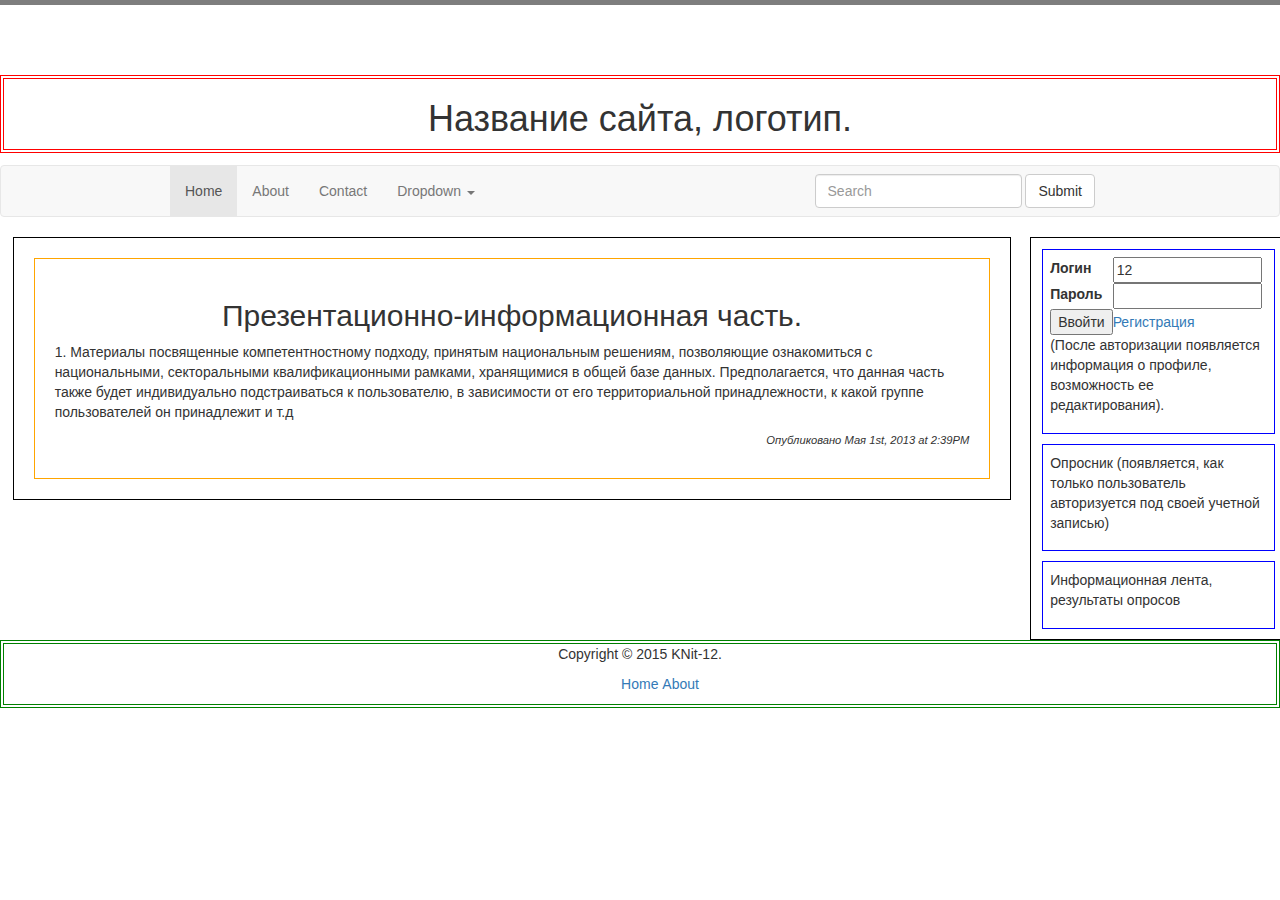
==== index.html @ ab15126e "small visual changes" ====
<!DOCTYPE html>
<html lang="en-US">
  <head>
    <meta charset="utf-8">
    <!--[if lte IE 8]>
    <!-- Patch to make semantic elements work in IE8 and below. -->
	<!--[if lt IE 9]>
		<script src="http://html5shim.googlecode.com/svn/trunk/html5.js"></script>
	<![endif]-->

    <link rel="stylesheet" href="stylesheets/style.css"> 
	<!-- for Bootstrap-->
	<link href="stylesheets/bootstrap.min.css" rel="stylesheet">
    <link href="stylesheets/non-responsive.css" rel="stylesheet">
	<script src="https://ajax.googleapis.com/ajax/libs/jquery/1.11.3/jquery.min.js"></script>
    <script src="javascript/bootstrap.min.js"></script>
	<!-- / for Bootstrap-->
    <title>INARM</title>
  </head>

  <body>
      <header id="page_header"> 
        <h1>Название сайта, логотип.</h1>
      </header>
	  
	  
	  <nav class="navbar navbar-default">
      <div class="container">
        
        <!-- Note that the .navbar-collapse and .collapse classes have been removed from the #navbar -->
        <div id="navbar">
          <ul class="nav navbar-nav">
            <li class="active"><a href="#">Home</a></li>
            <li><a href="#about">About</a></li>
            <li><a href="#contact">Contact</a></li>
            <li class="dropdown">
              <a href="#" class="dropdown-toggle" data-toggle="dropdown" role="button" aria-haspopup="true" aria-expanded="false">Dropdown <span class="caret"></span></a>
              <ul class="dropdown-menu">
                <li><a href="#">Action</a></li>
                <li><a href="#">Another action</a></li>
                <li><a href="#">Something else here</a></li>
                <li role="separator" class="divider"></li>
                <li class="dropdown-header">Nav header</li>
                <li><a href="#">Separated link</a></li>
                <li><a href="#">One more separated link</a></li>
              </ul>
            </li>
          </ul>
          <form class="navbar-form navbar-right" role="search">
            <div class="form-group">
              <input type="text" class="form-control" placeholder="Search">
            </div>
            <button type="submit" class="btn btn-default">Submit</button>
          </form>
          
        </div><!--/.nav-collapse -->
      </div>
    </nav>
	  
	  
	  
	<div id="wrapper">  
	  
	  <section id="right_section">
		<article id="registration_article">
			<form action="/action/1" method="get" name="registration_form">
				<table>
					<tr>
						<td><label for="login" id="label">Логин</label></td>
						<td><input type="text" name="login" id="login" value="12"></td>
					</tr>
					<tr>
						<td><label for="pass" id="label">Пароль</label></td>
						<td><input type="password" name="pass" id="pass"></td>
					</tr>
					<tr>
						<td><button type="submit">Ввойти</button></td>
						<td><a href="/registration.html">Регистрация</a></td>
					</tr>
				</table>
			
			<!--
				<ul>
					<li>
						<label for="login">Логин</label>
						<input type="text" name="login" id="login" value="12">
						<span></span>
					</li>
					<li>
						<label for="pass">Пароль</label>
						<input type="password" name="pass" id="pass">
						<span></span>
					</li>
					<button type="submit">Ввойти</button>
					<button type="submit">Регистрация</button>
				</ul>-->
			</form>
			<p>
				(После авторизации появляется информация о профиле, возможность ее редактирования).
			</p>
		</article>
		
		<article id="inquirer">
			<p>
              Опросник (появляется, как только пользователь 
			  авторизуется под своей учетной записью)
            </p>
		</article>
		
		<article id="info">
			<p>
				Информационная лента, результаты опросов
			</p>
		</article>
	  </section>
	  
	   <section id="center_section">
		<article class="news">
			<header>
				<h2>Презентационно-информационная часть.</h2>
			</header>

				<p>
					1.	Материалы посвященные 
					компетентностному подходу, принятым национальным решениям, 
					позволяющие ознакомиться с национальными, секторальными квалификационными 
					рамками, хранящимися в общей базе данных. Предполагается, что данная часть 
					также будет индивидуально подстраиваться к пользователю, в зависимости 
					от его территориальной принадлежности, к какой группе пользователей 
					он принадлежит и т.д
				</p>
			<footer>
				<p>Опубликовано 
					<time datetime="2013-05-01T14:39">Мая 1st, 2013 at 2:39PM</time>
				</p>
			</footer>
			</p>
		</article>
	  </section>
	  
	</div>
	  <footer id="page_footer">
        <p>Copyright © 2015 KNit-12.</p>
        <nav>
          <ul>   
            <li><a href="index.html">Home</a></li>
            <li><a href="#">About</a></li>
          </ul>
        </nav>
      </footer>
  </body>
</html>
---- stylesheets/style.css ----
body{
	margin				: 2.5em;
	min-width			: 750px;
    background-color	: #f8f8f8;
    border-top			: 5px solid #7e7e7e;
	background			: repeating-radial-gradient(2px 2px, ellipse,
						hsla(0,0%,100%,1) 8px, hsla(0,0%,95%,1) 10px,
						hsla(0,0%,93%,1) 15px, hsla(0,0%,100%,1) 20px);
}

#wrapper{
	margin-bottom	: 10%;
}

section{
	border			: 1px solid black; 
	
}

#page_header{ 
	width			: 100%; 
	text-align		: center;
	border			: 4px double red; 
	margin-bottom	: 1%;
}

#inquirer {
	border	: 0.1em solid blue;
	padding	: 3%;
	margin	: 4%;
}


#center_section {
	margin-left: 1%;
	width		: 78%;
	margin-right: 21%;
}

.news{
	margin	: 2%;
	padding	: 2%;
	border	: 0.1em solid orange;
}

.news>header{
	text-align	: center;
}

.news>footer{
	text-align	: right;
	font-size	: 80%;
	font-style	: oblique;
}

#right_section {
	width		: 20%;
	float		: right;
	margin-right: -0.5%;
}

#registration_article{
	border		: 0.1em solid brown;
	margin		: auto;
}

#registration_article  > form > ul{
	margin			: 2%;
    padding			: 0;
    list-style-type	: none;
}

#registration_article  >  form > ul > li{
	text-align		: left;
	margin-bottom	: 0.5em;
}

#registration_article  > form > ul > button{

}



.label{
	text-align: left;
}

#right_section >article {
	border	: 0.1em solid blue;
	padding	: 3%;
	margin	: 4%;
}

input[type=text], input[type=password]{
   width 	: 97%;
}

input[type=search]{
   width		: 80%;
   background	: white-blue; 
   border		: 1px solid black; 
   border-radius: 15px;
}

#page_footer{
	clear		: both;
	text-align	: center;
	width		: 100%; 
	border		: 4px double green;
}

#page_footer  nav  >  ul  >  li{ 
	display		: inline;
	list-style	: none;
}
---- stylesheets/non-responsive.css ----
/* Template-specific stuff
 *
 * Customizations just for the template; these are not necessary for anything
 * with disabling the responsiveness.
 */

/* Account for fixed navbar */
body {
  padding-top: 70px;
  padding-bottom: 30px;
}

body,
.navbar-fixed-top,
.navbar-fixed-bottom {
  min-width: 970px;
}

/* Don't let the lead text change font-size. */
.lead {
  font-size: 16px;
}

/* Finesse the page header spacing */
.page-header {
  margin-bottom: 30px;
}
.page-header .lead {
  margin-bottom: 10px;
}


/* Non-responsive overrides
 *
 * Utilize the following CSS to disable the responsive-ness of the container,
 * grid system, and navbar.
 */

/* Reset the container */
.container {
  width: 970px;
  max-width: none !important;
}

/* Demonstrate the grids */
.col-xs-4 {
  padding-top: 15px;
  padding-bottom: 15px;
  background-color: #eee;
  background-color: rgba(86,61,124,.15);
  border: 1px solid #ddd;
  border: 1px solid rgba(86,61,124,.2);
}

.container .navbar-header,
.container .navbar-collapse {
  margin-right: 0;
  margin-left: 0;
}

/* Always float the navbar header */
.navbar-header {
  float: left;
}

/* Undo the collapsing navbar */
.navbar-collapse {
  display: block !important;
  height: auto !important;
  padding-bottom: 0;
  overflow: visible !important;
  visibility: visible !important;
}

.navbar-toggle {
  display: none;
}
.navbar-collapse {
  border-top: 0;
}

.navbar-brand {
  margin-left: -15px;
}

/* Always apply the floated nav */
.navbar-nav {
  float: left;
  margin: 0;
}
.navbar-nav > li {
  float: left;
}
.navbar-nav > li > a {
  padding: 15px;
}

/* Redeclare since we override the float above */
.navbar-nav.navbar-right {
  float: right;
}

/* Undo custom dropdowns */
.navbar .navbar-nav .open .dropdown-menu {
  position: absolute;
  float: left;
  background-color: #fff;
  border: 1px solid #ccc;
  border: 1px solid rgba(0, 0, 0, .15);
  border-width: 0 1px 1px;
  border-radius: 0 0 4px 4px;
  -webkit-box-shadow: 0 6px 12px rgba(0, 0, 0, .175);
          box-shadow: 0 6px 12px rgba(0, 0, 0, .175);
}
.navbar-default .navbar-nav .open .dropdown-menu > li > a {
  color: #333;
}
.navbar .navbar-nav .open .dropdown-menu > li > a:hover,
.navbar .navbar-nav .open .dropdown-menu > li > a:focus,
.navbar .navbar-nav .open .dropdown-menu > .active > a,
.navbar .navbar-nav .open .dropdown-menu > .active > a:hover,
.navbar .navbar-nav .open .dropdown-menu > .active > a:focus {
  color: #fff !important;
  background-color: #428bca !important;
}
.navbar .navbar-nav .open .dropdown-menu > .disabled > a,
.navbar .navbar-nav .open .dropdown-menu > .disabled > a:hover,
.navbar .navbar-nav .open .dropdown-menu > .disabled > a:focus {
  color: #999 !important;
  background-color: transparent !important;
}

/* Undo form expansion */
.navbar-form {
  float: left;
  width: auto;
  padding-top: 0;
  padding-bottom: 0;
  margin-right: 0;
  margin-left: 0;
  border: 0;
  -webkit-box-shadow: none;
          box-shadow: none;
}

/* Copy-pasted from forms.less since we mixin the .form-inline styles. */
.navbar-form .form-group {
  display: inline-block;
  margin-bottom: 0;
  vertical-align: middle;
}

.navbar-form .form-control {
  display: inline-block;
  width: auto;
  vertical-align: middle;
}

.navbar-form .form-control-static {
  display: inline-block;
}

.navbar-form .input-group {
  display: inline-table;
  vertical-align: middle;
}

.navbar-form .input-group .input-group-addon,
.navbar-form .input-group .input-group-btn,
.navbar-form .input-group .form-control {
  width: auto;
}

.navbar-form .input-group > .form-control {
  width: 100%;
}

.navbar-form .control-label {
  margin-bottom: 0;
  vertical-align: middle;
}

.navbar-form .radio,
.navbar-form .checkbox {
  display: inline-block;
  margin-top: 0;
  margin-bottom: 0;
  vertical-align: middle;
}

.navbar-form .radio label,
.navbar-form .checkbox label {
  padding-left: 0;
}

.navbar-form .radio input[type="radio"],
.navbar-form .checkbox input[type="checkbox"] {
  position: relative;
  margin-left: 0;
}

.navbar-form .has-feedback .form-control-feedback {
  top: 0;
}

/* Undo inline form compaction on small screens */
.form-inline .form-group {
  display: inline-block;
  margin-bottom: 0;
  vertical-align: middle;
}

.form-inline .form-control {
  display: inline-block;
  width: auto;
  vertical-align: middle;
}

.form-inline .form-control-static {
  display: inline-block;
}

.form-inline .input-group {
  display: inline-table;
  vertical-align: middle;
}
.form-inline .input-group .input-group-addon,
.form-inline .input-group .input-group-btn,
.form-inline .input-group .form-control {
  width: auto;
}

.form-inline .input-group > .form-control {
  width: 100%;
}

.form-inline .control-label {
  margin-bottom: 0;
  vertical-align: middle;
}

.form-inline .radio,
.form-inline .checkbox {
  display: inline-block;
  margin-top: 0;
  margin-bottom: 0;
  vertical-align: middle;
}
.form-inline .radio label,
.form-inline .checkbox label {
  padding-left: 0;
}

.form-inline .radio input[type="radio"],
.form-inline .checkbox input[type="checkbox"] {
  position: relative;
  margin-left: 0;
}

.form-inline .has-feedback .form-control-feedback {
  top: 0;
}
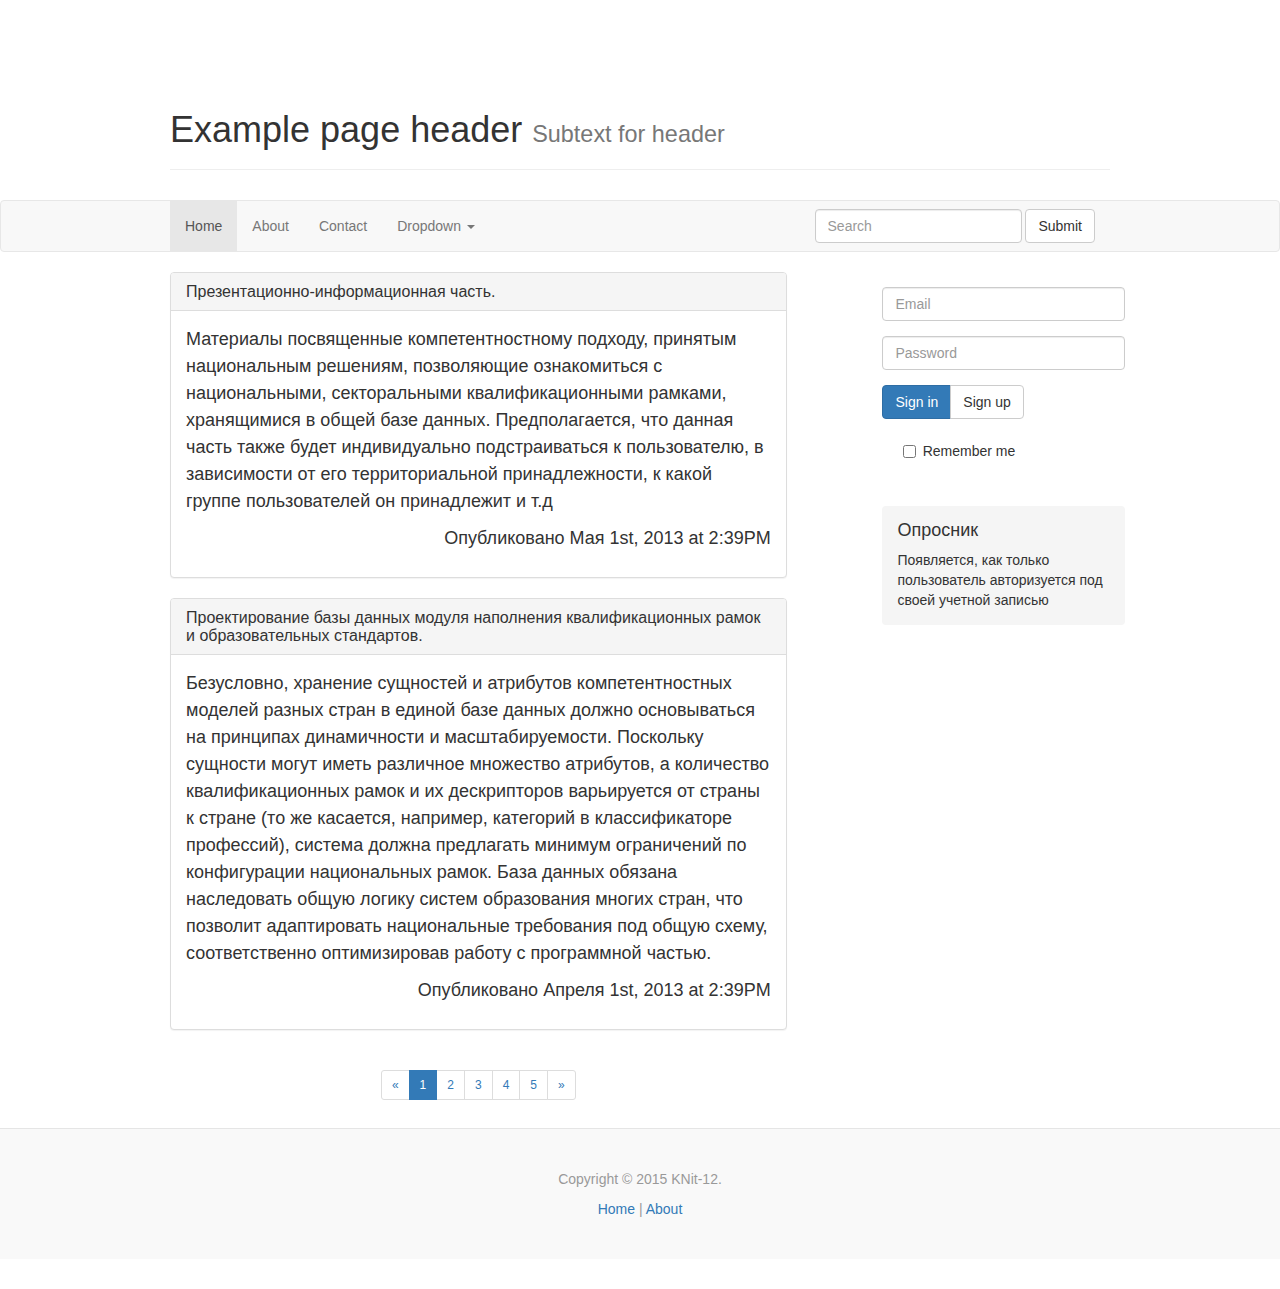
==== commit d69c8d9b: "Full change in design" ====
--- a/index.html
+++ b/index.html
@@ -8,9 +8,10 @@
 		<script src="http://html5shim.googlecode.com/svn/trunk/html5.js"></script>
 	<![endif]-->
 
-    <link rel="stylesheet" href="stylesheets/style.css"> 
+    
 	<!-- for Bootstrap-->
 	<link href="stylesheets/bootstrap.min.css" rel="stylesheet">
+	<link href="stylesheets/blog.css" rel="stylesheet">
     <link href="stylesheets/non-responsive.css" rel="stylesheet">
 	<script src="https://ajax.googleapis.com/ajax/libs/jquery/1.11.3/jquery.min.js"></script>
     <script src="javascript/bootstrap.min.js"></script>
@@ -19,10 +20,11 @@
   </head>
 
   <body>
-      <header id="page_header"> 
-        <h1>Название сайта, логотип.</h1>
-      </header>
-	  
+  <div class="container">  
+      <div class="page-header">
+		<h1>Example page header <small>Subtext for header</small></h1>
+	  </div>
+	  </div>
 	  
 	  <nav class="navbar navbar-default">
       <div class="container">
@@ -57,97 +59,116 @@
       </div>
     </nav>
 	  
-	  
-	  
-	<div id="wrapper">  
-	  
-	  <section id="right_section">
-		<article id="registration_article">
-			<form action="/action/1" method="get" name="registration_form">
-				<table>
-					<tr>
-						<td><label for="login" id="label">Логин</label></td>
-						<td><input type="text" name="login" id="login" value="12"></td>
-					</tr>
-					<tr>
-						<td><label for="pass" id="label">Пароль</label></td>
-						<td><input type="password" name="pass" id="pass"></td>
-					</tr>
-					<tr>
-						<td><button type="submit">Ввойти</button></td>
-						<td><a href="/registration.html">Регистрация</a></td>
-					</tr>
-				</table>
-			
-			<!--
-				<ul>
-					<li>
-						<label for="login">Логин</label>
-						<input type="text" name="login" id="login" value="12">
-						<span></span>
-					</li>
-					<li>
-						<label for="pass">Пароль</label>
-						<input type="password" name="pass" id="pass">
-						<span></span>
-					</li>
-					<button type="submit">Ввойти</button>
-					<button type="submit">Регистрация</button>
-				</ul>-->
-			</form>
-			<p>
-				(После авторизации появляется информация о профиле, возможность ее редактирования).
-			</p>
-		</article>
-		
-		<article id="inquirer">
-			<p>
-              Опросник (появляется, как только пользователь 
-			  авторизуется под своей учетной записью)
-            </p>
-		</article>
-		
-		<article id="info">
-			<p>
-				Информационная лента, результаты опросов
-			</p>
-		</article>
-	  </section>
-	  
-	   <section id="center_section">
-		<article class="news">
-			<header>
-				<h2>Презентационно-информационная часть.</h2>
-			</header>
-
-				<p>
-					1.	Материалы посвященные 
+	<div class="container">  
+	<div class="row">
+		<div class="col-sm-8 blog-main">
+			<div class="panel panel-default">
+				<div class="panel-heading">
+					<h3 class="panel-title">Презентационно-информационная часть.</h3>
+				</div>
+				<div class="panel-body"><p>
+				    Материалы посвященные 
 					компетентностному подходу, принятым национальным решениям, 
 					позволяющие ознакомиться с национальными, секторальными квалификационными 
 					рамками, хранящимися в общей базе данных. Предполагается, что данная часть 
 					также будет индивидуально подстраиваться к пользователю, в зависимости 
 					от его территориальной принадлежности, к какой группе пользователей 
-					он принадлежит и т.д
-				</p>
-			<footer>
-				<p>Опубликовано 
+					он принадлежит и т.д 
+					</p>
+					<p align="right">Опубликовано 
 					<time datetime="2013-05-01T14:39">Мая 1st, 2013 at 2:39PM</time>
-				</p>
-			</footer>
-			</p>
-		</article>
-	  </section>
+				    </p>
+				</div>
+			</div>
+			<div class="panel panel-default">
+				<div class="panel-heading">
+					<h3 class="panel-title">Проектирование базы данных модуля наполнения квалификационных рамок и образовательных стандартов.</h3>
+				</div>
+				<div class="panel-body"><p>
+				    Безусловно, хранение сущностей и атрибутов компетентностных моделей разных стран в единой базе данных должно основываться на принципах динамичности и масштабируемости. 
+					Поскольку сущности могут иметь различное множество атрибутов, а количество квалификационных рамок и их дескрипторов варьируется от страны к стране (то же касается, например, категорий в классификаторе профессий), 
+					система должна предлагать минимум ограничений по конфигурации национальных рамок. База данных обязана наследовать общую логику систем образования многих стран, что позволит адаптировать национальные требования под общую схему, 
+					соответственно оптимизировав работу с программной частью.
+					</p>
+					<p align="right">Опубликовано 
+					<time datetime="2013-05-01T14:39">Апреля 1st, 2013 at 2:39PM</time>
+				    </p>
+				</div>
+			</div>
+			<div align="center">
+			<nav>
+			<ul class="pagination pagination-sm">
+				<li>
+				<a href="#" aria-label="Previous">
+					<span aria-hidden="true">&laquo;</span>
+				</a>
+				</li>
+				<li class="active"><a href="#">1 <span class="sr-only">(current)</span></a></li>
+				<li><a href="#">2</a></li>
+				<li><a href="#">3</a></li>
+				<li><a href="#">4</a></li>
+				<li><a href="#">5</a></li>
+				<li>
+				<a href="#" aria-label="Next">
+					<span aria-hidden="true">&raquo;</span>
+				</a>
+				</li>
+			</ul>
+			</nav>
+			</div>
+		</div>
+		<div class="col-sm-3 col-sm-offset-1 blog-sidebar">
+		<div class="sidebar-module">
+			
+			<form class="form-horizontal">
+			<div class="form-group">
+				<input type="email" class="form-control" id="inputEmail3" placeholder="Email">
+			</div>
+			<div class="form-group">
+				<input type="password" class="form-control" id="inputPassword3" placeholder="Password">
+			</div>			
+			
+			<div class="form-group">
+				<div class="btn-group" role="group" aria-label="Registration buttons">
+				<button type="button" class="btn btn-primary">Sign in</button>
+
+				<button type="submit" class="btn btn-default">Sign up</button>
+				
+				</div>
+			</div>
+			<div class="form-group">
+				<div class="col-sm-offset-1">
+				<div class="checkbox">
+					<label>
+					<input type="checkbox"> Remember me
+					</label>
+				</div>
+				</div>
+			</div>
+			</form>
+			
+		
+		</div>
+		 <div class="sidebar-module sidebar-module-inset">
+            <h4>Опросник</h4>
+            <p>Появляется, как только пользователь 
+			  авторизуется под своей учетной записью</p>
+          </div>
+		</div>	
+	</div>
+	</div>
+	</div> 
+	
+	
+	
+	 <footer class="blog-footer">
+        <p>Copyright © 2015 KNit-12.</p>
+        <p>
+            <a href="index.html">Home</a> |			
+            <a href="#">About</a>
+        </p>         
+      </footer>
 	  
-	</div>
-	  <footer id="page_footer">
-        <p>Copyright © 2015 KNit-12.</p>
-        <nav>
-          <ul>   
-            <li><a href="index.html">Home</a></li>
-            <li><a href="#">About</a></li>
-          </ul>
-        </nav>
-      </footer>
   </body>
 </html>
 
--- a/stylesheets/blog.css
+++ b/stylesheets/blog.css
@@ -0,0 +1,163 @@
+/*
+ * Globals
+ */
+
+
+
+h1, .h1,
+h2, .h2,
+h3, .h3,
+h4, .h4,
+h5, .h5,
+h6, .h6 {
+  margin-top: 0;
+  font-family: "Helvetica Neue", Helvetica, Arial, sans-serif;
+  font-weight: normal;
+  color: #333;
+}
+
+
+/*
+ * Override Bootstrap's default container.
+ */
+
+@media (min-width: 1200px) {
+  .container {
+    width: 970px;
+  }
+}
+
+
+/*
+ * Masthead for nav
+ */
+
+.blog-masthead {
+  background-color: #428bca;
+  -webkit-box-shadow: inset 0 -2px 5px rgba(0,0,0,.1);
+          box-shadow: inset 0 -2px 5px rgba(0,0,0,.1);
+}
+
+/* Nav links */
+.blog-nav-item {
+  position: relative;
+  display: inline-block;
+  padding: 10px;
+  font-weight: 500;
+  color: #cdddeb;
+}
+.blog-nav-item:hover,
+.blog-nav-item:focus {
+  color: #fff;
+  text-decoration: none;
+}
+
+/* Active state gets a caret at the bottom */
+.blog-nav .active {
+  color: #fff;
+}
+.blog-nav .active:after {
+  position: absolute;
+  bottom: 0;
+  left: 50%;
+  width: 0;
+  height: 0;
+  margin-left: -5px;
+  vertical-align: middle;
+  content: " ";
+  border-right: 5px solid transparent;
+  border-bottom: 5px solid;
+  border-left: 5px solid transparent;
+}
+
+
+/*
+ * Blog name and description
+ */
+
+.blog-header {
+  padding-top: 20px;
+  padding-bottom: 20px;
+}
+.blog-title {
+  margin-top: 30px;
+  margin-bottom: 0;
+  font-size: 60px;
+  font-weight: normal;
+}
+.blog-description {
+  font-size: 20px;
+  color: #999;
+}
+
+
+/*
+ * Main column and sidebar layout
+ */
+
+.blog-main {
+  font-size: 18px;
+  line-height: 1.5;
+}
+
+/* Sidebar modules for boxing content */
+.sidebar-module {
+  padding: 15px;
+  margin: 0 -15px 15px;
+}
+.sidebar-module-inset {
+  padding: 15px;
+  background-color: #f5f5f5;
+  border-radius: 4px;
+}
+.sidebar-module-inset p:last-child,
+.sidebar-module-inset ul:last-child,
+.sidebar-module-inset ol:last-child {
+  margin-bottom: 0;
+}
+
+
+/* Pagination */
+.pager {
+  margin-bottom: 60px;
+  text-align: left;
+}
+.pager > li > a {
+  width: 140px;
+  padding: 10px 20px;
+  text-align: center;
+  border-radius: 30px;
+}
+
+
+/*
+ * Blog posts
+ */
+
+.blog-post {
+  margin-bottom: 60px;
+}
+.blog-post-title {
+  margin-bottom: 5px;
+  font-size: 40px;
+}
+.blog-post-meta {
+  margin-bottom: 20px;
+  color: #999;
+}
+
+
+/*
+ * Footer
+ */
+
+.blog-footer {
+  padding: 40px 0;
+  color: #999;
+  text-align: center;
+  background-color: #f9f9f9;
+  border-top: 1px solid #e5e5e5;
+}
+.blog-footer p:last-child {
+  margin-bottom: 0;
+}
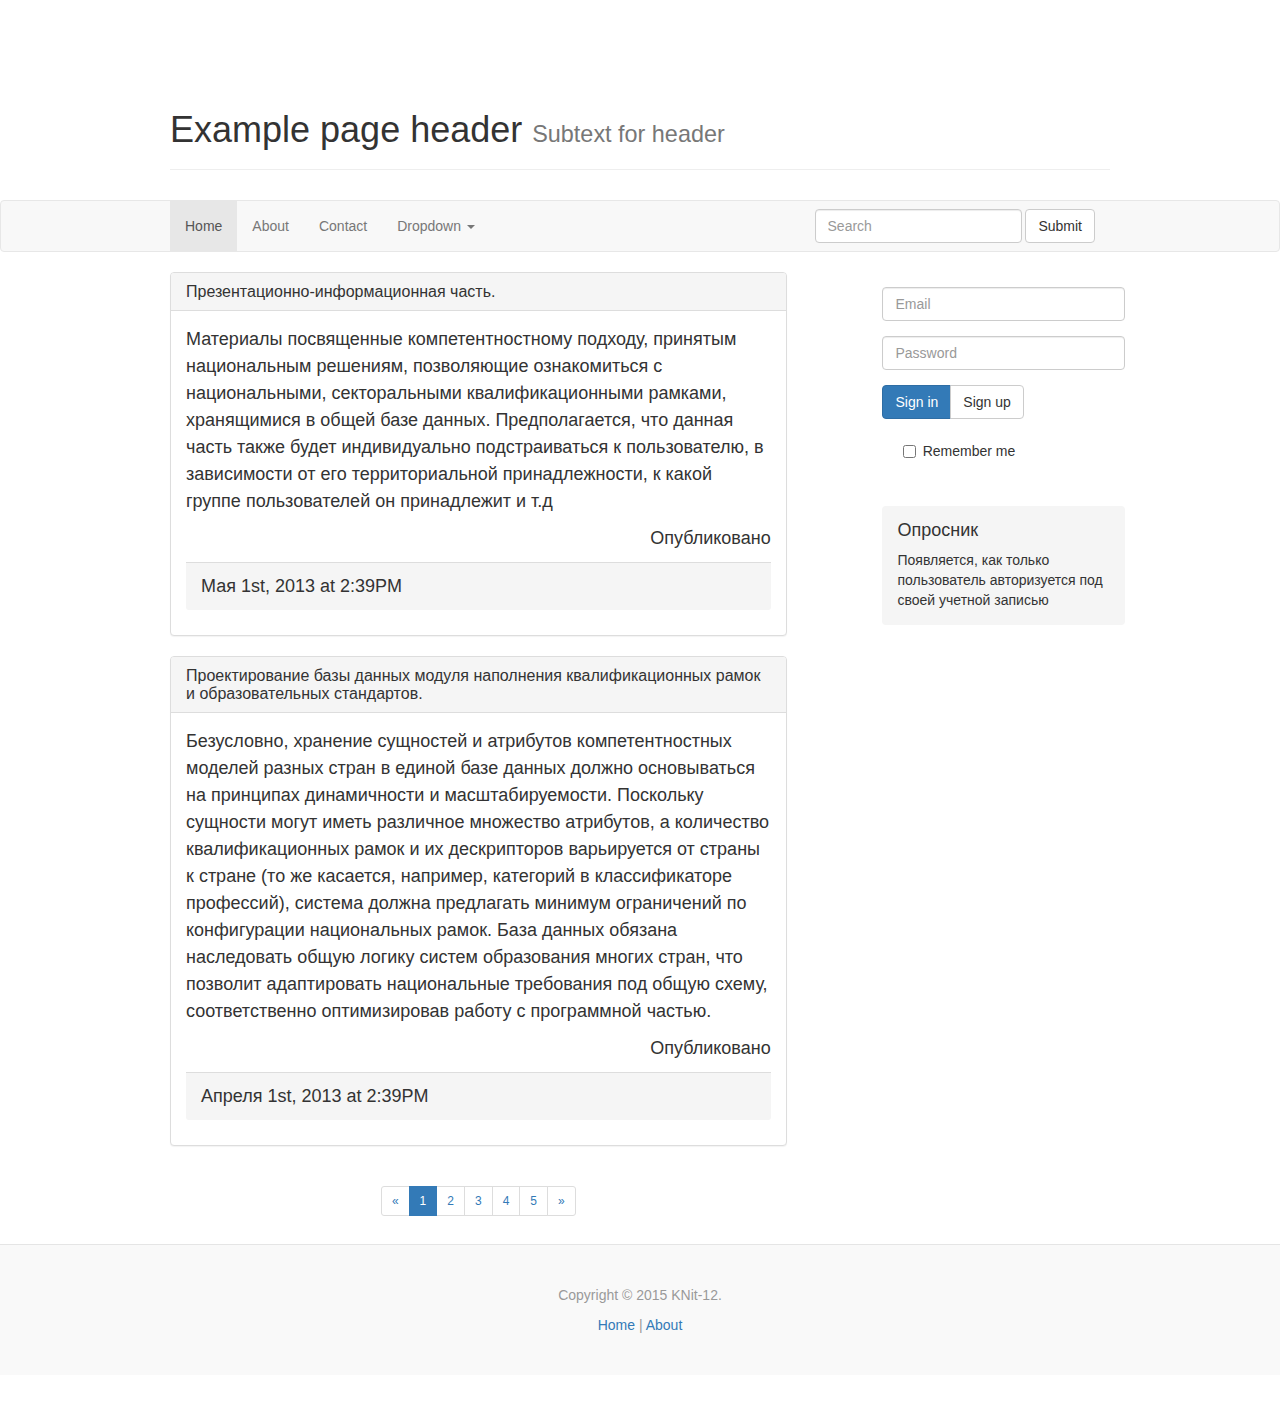
==== commit e79ba56b: "add footer to articles" ====
--- a/index.html
+++ b/index.html
@@ -76,7 +76,7 @@
 					он принадлежит и т.д 
 					</p>
 					<p align="right">Опубликовано 
-					<time datetime="2013-05-01T14:39">Мая 1st, 2013 at 2:39PM</time>
+					<div class="panel-footer"><time datetime="2013-05-01T14:39">Мая 1st, 2013 at 2:39PM</time></div>
 				    </p>
 				</div>
 			</div>
@@ -91,7 +91,7 @@
 					соответственно оптимизировав работу с программной частью.
 					</p>
 					<p align="right">Опубликовано 
-					<time datetime="2013-05-01T14:39">Апреля 1st, 2013 at 2:39PM</time>
+					<div class="panel-footer"><time datetime="2013-05-01T14:39">Апреля 1st, 2013 at 2:39PM</time></div>
 				    </p>
 				</div>
 			</div>
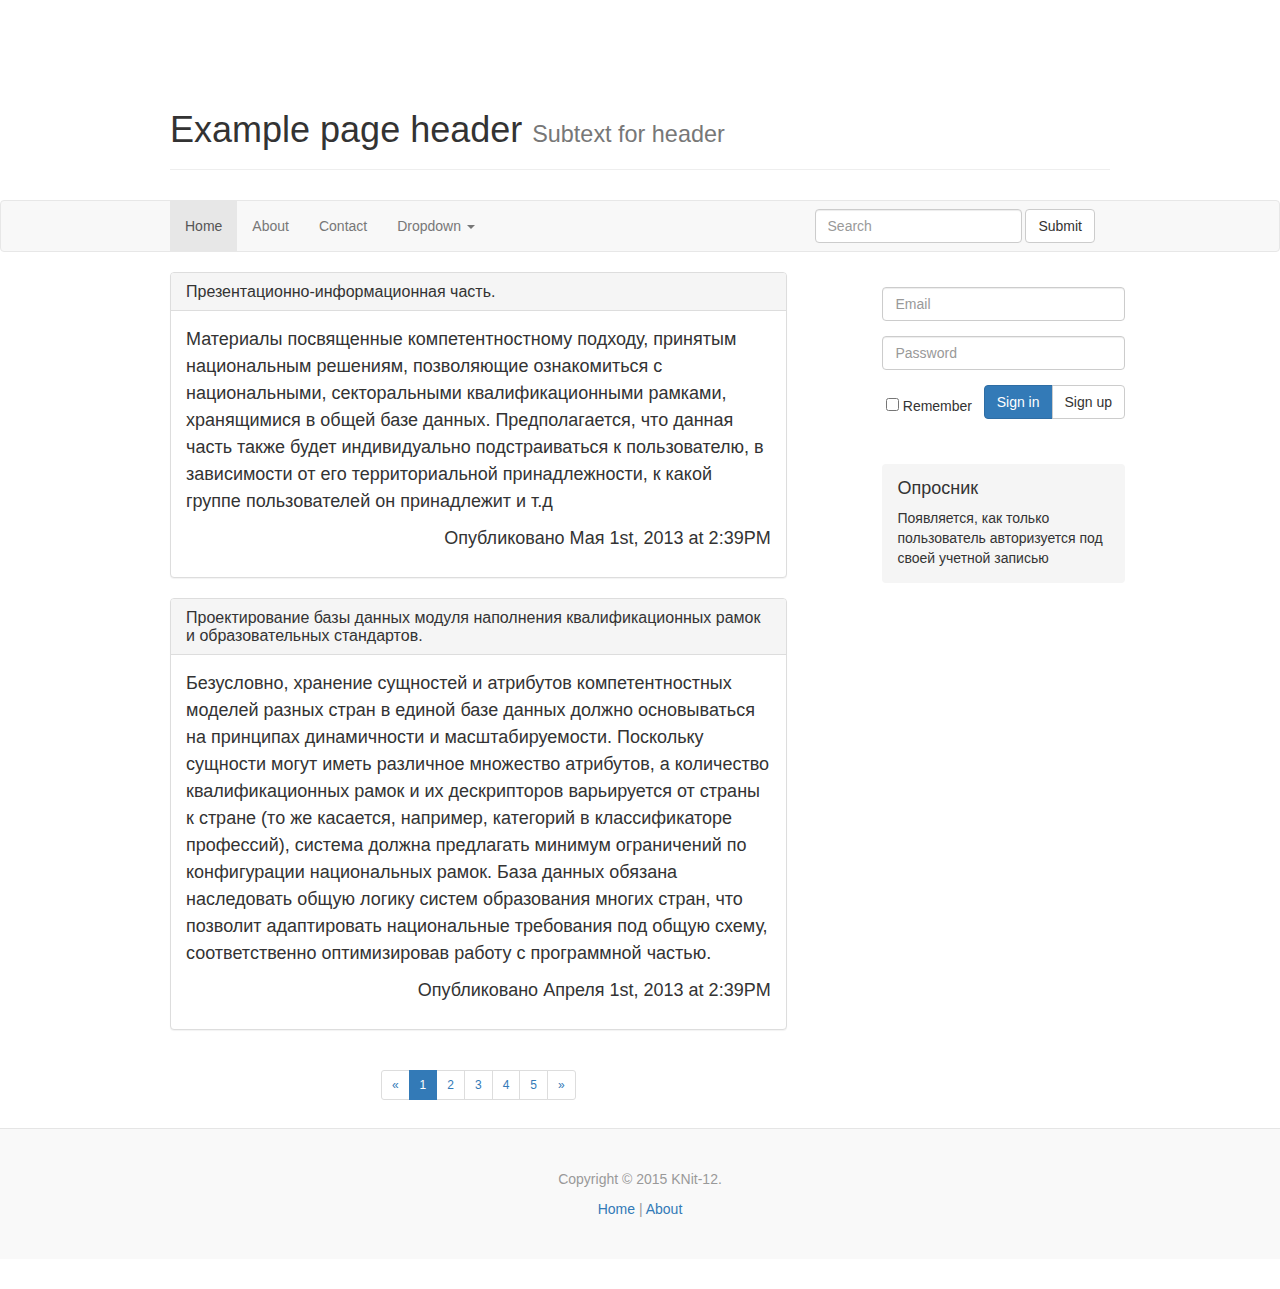
==== commit 09b9e468: "Registration form changes" ====
--- a/index.html
+++ b/index.html
@@ -76,7 +76,7 @@
 					он принадлежит и т.д 
 					</p>
 					<p align="right">Опубликовано 
-					<div class="panel-footer"><time datetime="2013-05-01T14:39">Мая 1st, 2013 at 2:39PM</time></div>
+					<time datetime="2013-05-01T14:39">Мая 1st, 2013 at 2:39PM</time>
 				    </p>
 				</div>
 			</div>
@@ -91,7 +91,7 @@
 					соответственно оптимизировав работу с программной частью.
 					</p>
 					<p align="right">Опубликовано 
-					<div class="panel-footer"><time datetime="2013-05-01T14:39">Апреля 1st, 2013 at 2:39PM</time></div>
+					<time datetime="2013-05-01T14:39">Апреля 1st, 2013 at 2:39PM</time>
 				    </p>
 				</div>
 			</div>
@@ -119,7 +119,6 @@
 		</div>
 		<div class="col-sm-3 col-sm-offset-1 blog-sidebar">
 		<div class="sidebar-module">
-			
 			<form class="form-horizontal">
 			<div class="form-group">
 				<input type="email" class="form-control" id="inputEmail3" placeholder="Email">
@@ -129,22 +128,24 @@
 			</div>			
 			
 			<div class="form-group">
+			<div class="form-inline">
+			<div align="right">
+				<div class="checkbox">
+					<label>
+					<input type="checkbox"> Remember &nbsp</input>
+					</label>
+				</div>
+				
 				<div class="btn-group" role="group" aria-label="Registration buttons">
 				<button type="button" class="btn btn-primary">Sign in</button>
 
 				<button type="submit" class="btn btn-default">Sign up</button>
 				
 				</div>
-			</div>
-			<div class="form-group">
-				<div class="col-sm-offset-1">
-				<div class="checkbox">
-					<label>
-					<input type="checkbox"> Remember me
-					</label>
 				</div>
 				</div>
 			</div>
+			
 			</form>
 			
 		
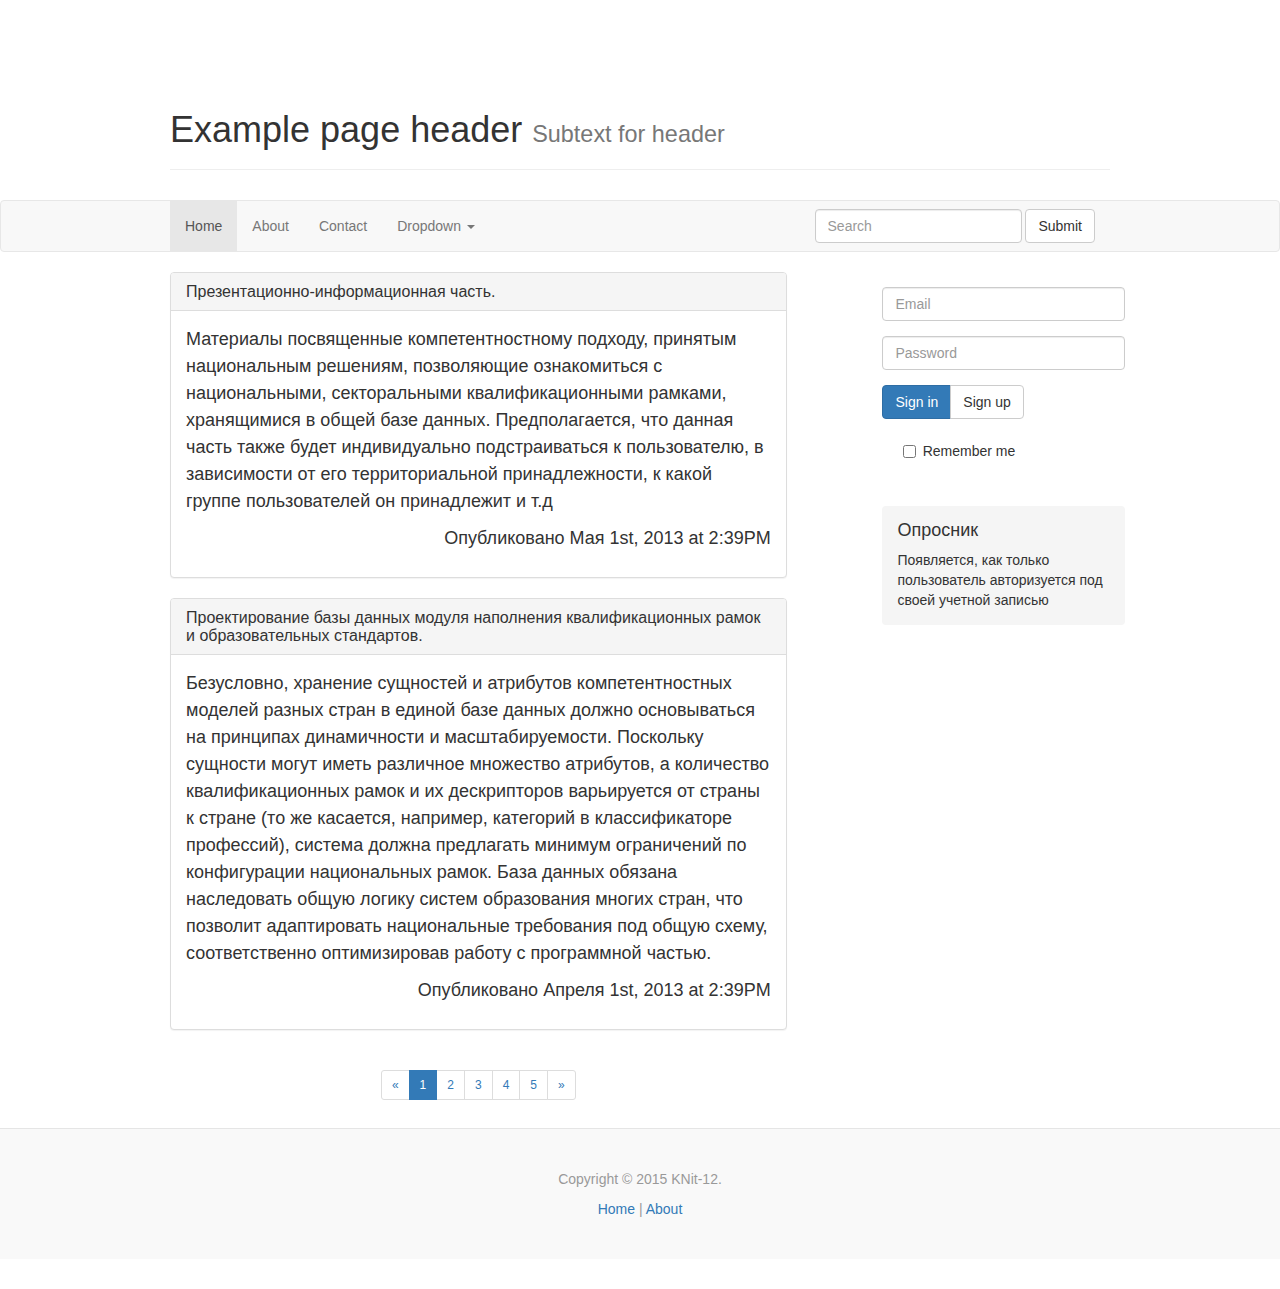
==== commit b1ce0546: "comm" ====
--- a/index.html
+++ b/index.html
@@ -128,24 +128,22 @@
 			</div>			
 			
 			<div class="form-group">
-			<div class="form-inline">
-			<div align="right">
-				<div class="checkbox">
-					<label>
-					<input type="checkbox"> Remember &nbsp</input>
-					</label>
-				</div>
-				
 				<div class="btn-group" role="group" aria-label="Registration buttons">
 				<button type="button" class="btn btn-primary">Sign in</button>
 
 				<button type="submit" class="btn btn-default">Sign up</button>
 				
 				</div>
+			</div>
+			<div class="form-group">
+				<div class="col-sm-offset-1">
+				<div class="checkbox">
+					<label>
+					<input type="checkbox"> Remember me
+					</label>
 				</div>
 				</div>
 			</div>
-			
 			</form>
 			
 		
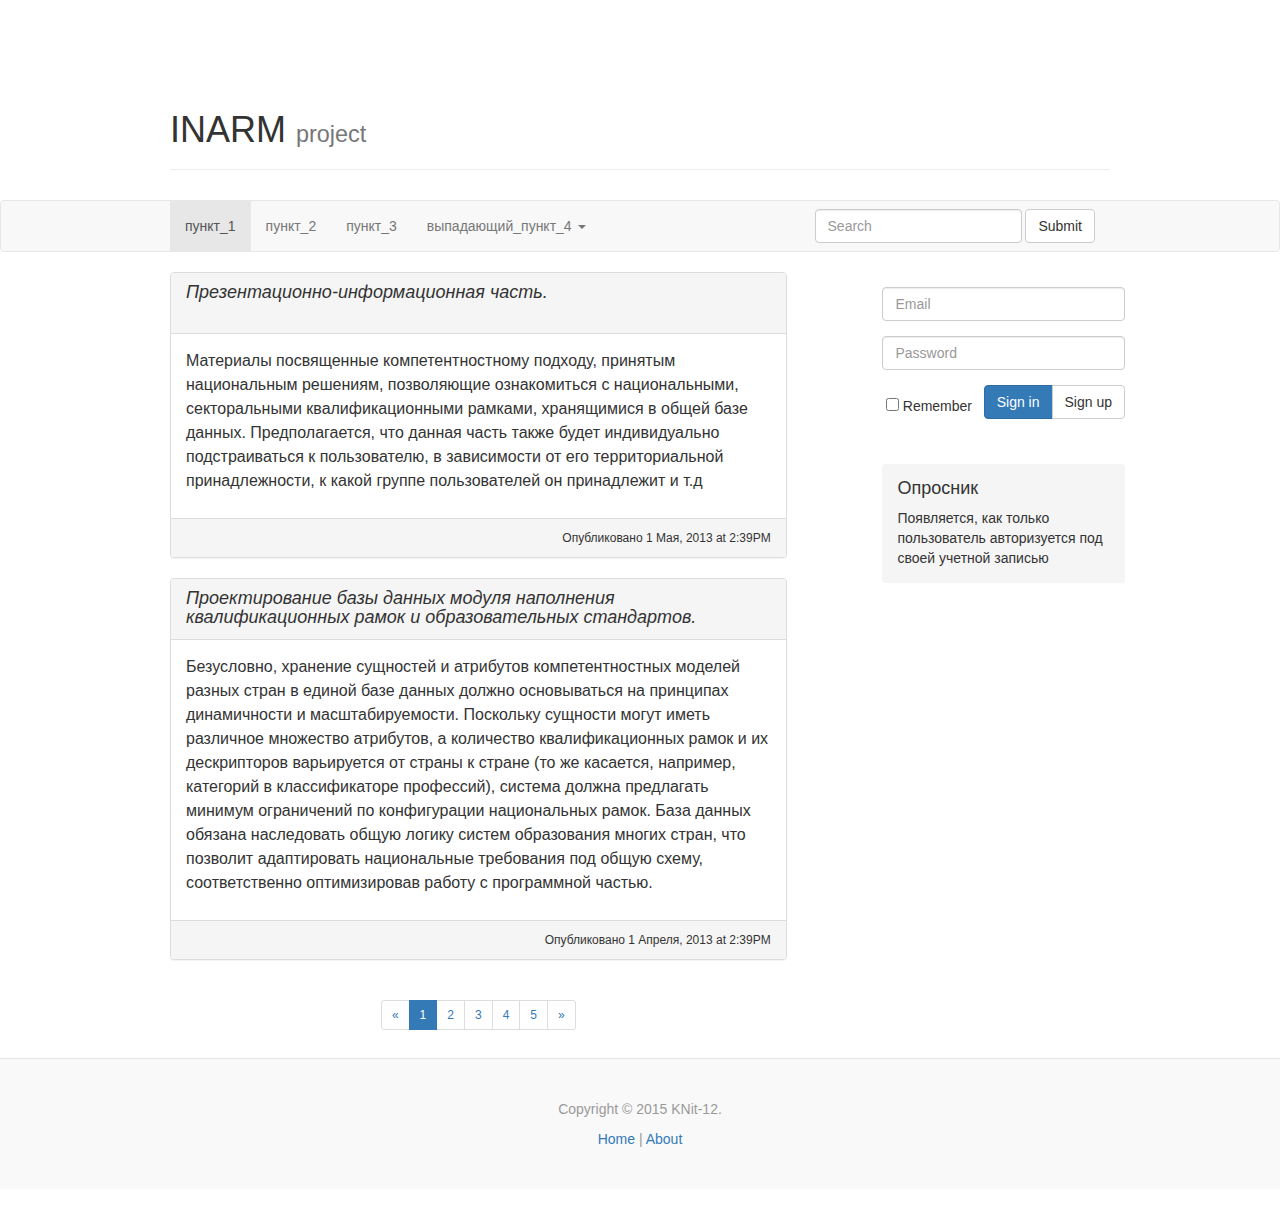
==== commit bad38f37: "edited footer, add new style sheet" ====
--- a/index.html
+++ b/index.html
@@ -12,6 +12,7 @@
 	<!-- for Bootstrap-->
 	<link href="stylesheets/bootstrap.min.css" rel="stylesheet">
 	<link href="stylesheets/blog.css" rel="stylesheet">
+	<link href="stylesheets/m_style.css" rel="stylesheet">
     <link href="stylesheets/non-responsive.css" rel="stylesheet">
 	<script src="https://ajax.googleapis.com/ajax/libs/jquery/1.11.3/jquery.min.js"></script>
     <script src="javascript/bootstrap.min.js"></script>
@@ -22,7 +23,7 @@
   <body>
   <div class="container">  
       <div class="page-header">
-		<h1>Example page header <small>Subtext for header</small></h1>
+		<h1>INARM <small>project</small></h1>
 	  </div>
 	  </div>
 	  
@@ -32,19 +33,19 @@
         <!-- Note that the .navbar-collapse and .collapse classes have been removed from the #navbar -->
         <div id="navbar">
           <ul class="nav navbar-nav">
-            <li class="active"><a href="#">Home</a></li>
-            <li><a href="#about">About</a></li>
-            <li><a href="#contact">Contact</a></li>
+            <li class="active"><a href="#">пункт_1</a></li>
+            <li><a href="#about">пункт_2</a></li>
+            <li><a href="#contact">пункт_3</a></li>
             <li class="dropdown">
-              <a href="#" class="dropdown-toggle" data-toggle="dropdown" role="button" aria-haspopup="true" aria-expanded="false">Dropdown <span class="caret"></span></a>
+              <a href="#" class="dropdown-toggle" data-toggle="dropdown" role="button" aria-haspopup="true" aria-expanded="false">выпадающий_пункт_4 <span class="caret"></span></a>
               <ul class="dropdown-menu">
-                <li><a href="#">Action</a></li>
-                <li><a href="#">Another action</a></li>
-                <li><a href="#">Something else here</a></li>
+                <li><a href="#">подпункт_1</a></li>
+                <li><a href="#">подпункт_2</a></li>
+                <li><a href="#">подпункт_3</a></li>
                 <li role="separator" class="divider"></li>
-                <li class="dropdown-header">Nav header</li>
-                <li><a href="#">Separated link</a></li>
-                <li><a href="#">One more separated link</a></li>
+                <li class="dropdown-header">розделитель</li>
+                <li><a href="#">отделенный_подпункт_1</a></li>
+                <li><a href="#">отделенный_подпункт_2</a></li>
               </ul>
             </li>
           </ul>
@@ -75,9 +76,11 @@
 					от его территориальной принадлежности, к какой группе пользователей 
 					он принадлежит и т.д 
 					</p>
-					<p align="right">Опубликовано 
-					<time datetime="2013-05-01T14:39">Мая 1st, 2013 at 2:39PM</time>
-				    </p>
+					
+					
+				</div>
+				<div class="panel-footer">
+					Опубликовано <time datetime="2013-05-01T14:39">1 Мая, 2013 at 2:39PM</time>
 				</div>
 			</div>
 			<div class="panel panel-default">
@@ -90,9 +93,11 @@
 					система должна предлагать минимум ограничений по конфигурации национальных рамок. База данных обязана наследовать общую логику систем образования многих стран, что позволит адаптировать национальные требования под общую схему, 
 					соответственно оптимизировав работу с программной частью.
 					</p>
-					<p align="right">Опубликовано 
-					<time datetime="2013-05-01T14:39">Апреля 1st, 2013 at 2:39PM</time>
-				    </p>
+					
+					
+				</div>
+				<div class="panel-footer">
+							Опубликовано <time datetime="2013-05-01T14:39">1 Апреля, 2013 at 2:39PM</time>
 				</div>
 			</div>
 			<div align="center">
@@ -128,22 +133,24 @@
 			</div>			
 			
 			<div class="form-group">
+			<div class="form-inline">
+			<div align="right">
+				<div class="checkbox">
+					<label>
+					<input type="checkbox"> Remember &nbsp</input>
+					</label>
+				</div>
+				
 				<div class="btn-group" role="group" aria-label="Registration buttons">
 				<button type="button" class="btn btn-primary">Sign in</button>
 
 				<button type="submit" class="btn btn-default">Sign up</button>
 				
 				</div>
-			</div>
-			<div class="form-group">
-				<div class="col-sm-offset-1">
-				<div class="checkbox">
-					<label>
-					<input type="checkbox"> Remember me
-					</label>
 				</div>
 				</div>
 			</div>
+			
 			</form>
 			
 		
--- a/stylesheets/m_style.css
+++ b/stylesheets/m_style.css
@@ -0,0 +1,18 @@
+.panel-title{
+	font-size: 18px;
+	font-style: italic;
+	height: 40px;
+}
+.panel-title{
+	display:inline-block;
+    vertical-align:middle;
+}
+
+.panel-body{
+	font-size: 16px;
+}
+
+.panel-footer{
+	font-size: 12px;
+	text-align: right;
+}
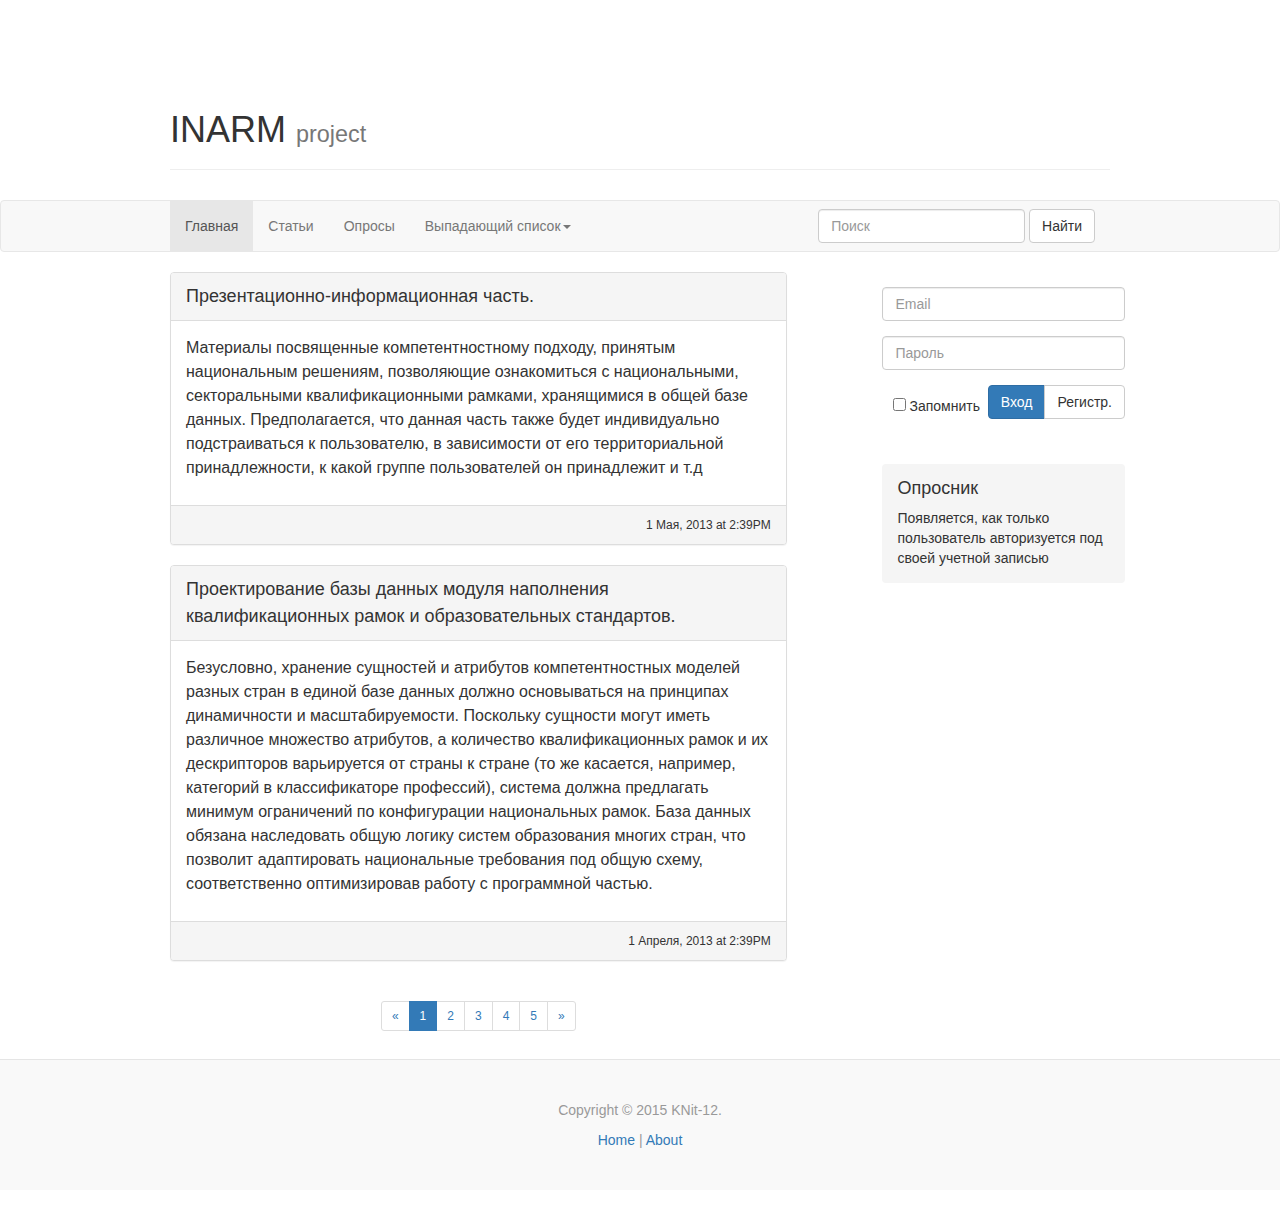
==== commit 0cbfe5d7: "Few changes" ====
--- a/index.html
+++ b/index.html
@@ -33,27 +33,27 @@
         <!-- Note that the .navbar-collapse and .collapse classes have been removed from the #navbar -->
         <div id="navbar">
           <ul class="nav navbar-nav">
-            <li class="active"><a href="#">пункт_1</a></li>
-            <li><a href="#about">пункт_2</a></li>
-            <li><a href="#contact">пункт_3</a></li>
+            <li class="active"><a href="#">Главная</a></li>
+            <li><a href="#about">Статьи</a></li>
+            <li><a href="#contact">Опросы</a></li>
             <li class="dropdown">
-              <a href="#" class="dropdown-toggle" data-toggle="dropdown" role="button" aria-haspopup="true" aria-expanded="false">выпадающий_пункт_4 <span class="caret"></span></a>
+              <a href="#" class="dropdown-toggle" data-toggle="dropdown" role="button" aria-haspopup="true" aria-expanded="false">Выпадающий список<span class="caret"></span></a>
               <ul class="dropdown-menu">
-                <li><a href="#">подпункт_1</a></li>
-                <li><a href="#">подпункт_2</a></li>
-                <li><a href="#">подпункт_3</a></li>
+                <li><a href="#">Подпункт первый</a></li>
+                <li><a href="#">Второй</a></li>
+                <li><a href="#">Третий</a></li>
                 <li role="separator" class="divider"></li>
-                <li class="dropdown-header">розделитель</li>
-                <li><a href="#">отделенный_подпункт_1</a></li>
-                <li><a href="#">отделенный_подпункт_2</a></li>
+                <li class="dropdown-header">Заголовок</li>
+                <li><a href="#">Отдельный подпункт 1</a></li>
+                <li><a href="#">Отделенный подпункт 2</a></li>
               </ul>
             </li>
           </ul>
           <form class="navbar-form navbar-right" role="search">
             <div class="form-group">
-              <input type="text" class="form-control" placeholder="Search">
+              <input type="text" class="form-control" placeholder="Поиск">
             </div>
-            <button type="submit" class="btn btn-default">Submit</button>
+            <button type="submit" class="btn btn-default">Найти</button>
           </form>
           
         </div><!--/.nav-collapse -->
@@ -65,7 +65,7 @@
 		<div class="col-sm-8 blog-main">
 			<div class="panel panel-default">
 				<div class="panel-heading">
-					<h3 class="panel-title">Презентационно-информационная часть.</h3>
+					Презентационно-информационная часть.
 				</div>
 				<div class="panel-body"><p>
 				    Материалы посвященные 
@@ -80,12 +80,12 @@
 					
 				</div>
 				<div class="panel-footer">
-					Опубликовано <time datetime="2013-05-01T14:39">1 Мая, 2013 at 2:39PM</time>
+					<time datetime="2013-05-01T14:39">1 Мая, 2013 at 2:39PM</time>
 				</div>
 			</div>
 			<div class="panel panel-default">
 				<div class="panel-heading">
-					<h3 class="panel-title">Проектирование базы данных модуля наполнения квалификационных рамок и образовательных стандартов.</h3>
+					Проектирование базы данных модуля наполнения квалификационных рамок и образовательных стандартов.
 				</div>
 				<div class="panel-body"><p>
 				    Безусловно, хранение сущностей и атрибутов компетентностных моделей разных стран в единой базе данных должно основываться на принципах динамичности и масштабируемости. 
@@ -97,7 +97,7 @@
 					
 				</div>
 				<div class="panel-footer">
-							Опубликовано <time datetime="2013-05-01T14:39">1 Апреля, 2013 at 2:39PM</time>
+							<time datetime="2013-05-01T14:39">1 Апреля, 2013 at 2:39PM</time>
 				</div>
 			</div>
 			<div align="center">
@@ -129,7 +129,7 @@
 				<input type="email" class="form-control" id="inputEmail3" placeholder="Email">
 			</div>
 			<div class="form-group">
-				<input type="password" class="form-control" id="inputPassword3" placeholder="Password">
+				<input type="password" class="form-control" id="inputPassword3" placeholder="Пароль">
 			</div>			
 			
 			<div class="form-group">
@@ -137,14 +137,14 @@
 			<div align="right">
 				<div class="checkbox">
 					<label>
-					<input type="checkbox"> Remember &nbsp</input>
+					<input type="checkbox"> Запомнить&nbsp</input>
 					</label>
 				</div>
 				
 				<div class="btn-group" role="group" aria-label="Registration buttons">
-				<button type="button" class="btn btn-primary">Sign in</button>
+				<button type="button" class="btn btn-primary">Вход</button>
 
-				<button type="submit" class="btn btn-default">Sign up</button>
+				<button type="submit" class="btn btn-default">Регистр.</button>
 				
 				</div>
 				</div>
--- a/stylesheets/m_style.css
+++ b/stylesheets/m_style.css
@@ -1,7 +1,5 @@
 .panel-title{
-	font-size: 18px;
-	font-style: italic;
-	height: 40px;
+	font-size: 22px;
 }
 .panel-title{
 	display:inline-block;
